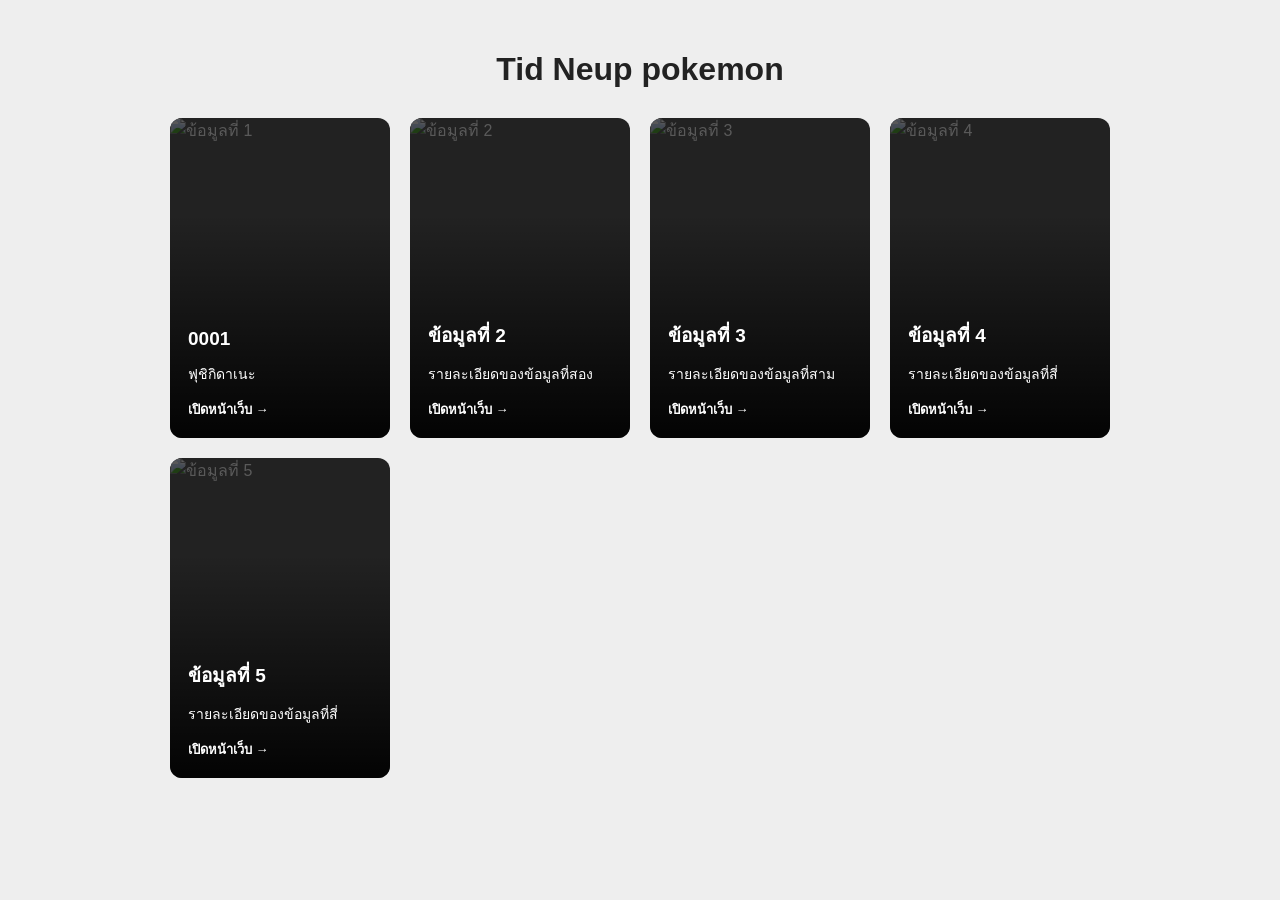
==== index.html @ 1021f781 "Add files via upload" ====
<!DOCTYPE html>
<html lang="th">
<head>
    <meta charset="UTF-8">
    <meta name="viewport" content="width=device-width, initial-scale=1.0">
    <title>Tid Neup pokemon</title>
    <link rel="stylesheet" href="in.css">
</head>
<body>

    <header class="site-header">
        <h1>Tid Neup pokemon</h1>

    </header>

    <main class="card-container">

        <a href="b1.html" class="card">
            <img src="D:\ติดหนึบpokemon\img\0001.webp" alt="ข้อมูลที่ 1">
            <div class="card-info">
                <h2>0001</h2>
                <p>ฟุชิกิดาเนะ</p>
                <span>เปิดหน้าเว็บ →</span>
            </div>
        </a>

        <a href="page2.html" class="card">
            <img src="images/picture2.jpg" alt="ข้อมูลที่ 2">
            <div class="card-info">
                <h2>ข้อมูลที่ 2</h2>
                <p>รายละเอียดของข้อมูลที่สอง</p>
                <span>เปิดหน้าเว็บ →</span>
            </div>
        </a>

        <a href="page3.html" class="card">
            <img src="images/picture3.jpg" alt="ข้อมูลที่ 3">
            <div class="card-info">
                <h2>ข้อมูลที่ 3</h2>
                <p>รายละเอียดของข้อมูลที่สาม</p>
                <span>เปิดหน้าเว็บ →</span>
            </div>
        </a>

        <a href="page4.html" class="card">
            <img src="images/picture4.jpg" alt="ข้อมูลที่ 4">
            <div class="card-info">
                <h2>ข้อมูลที่ 4</h2>
                <p>รายละเอียดของข้อมูลที่สี่</p>
                <span>เปิดหน้าเว็บ →</span>
            </div>
        </a>

        <a href="page5.html" class="card">
            <img src="images/picture4.jpg" alt="ข้อมูลที่ 5">
            <div class="card-info">
                <h2>ข้อมูลที่ 5</h2>
                <p>รายละเอียดของข้อมูลที่สี่</p>
                <span>เปิดหน้าเว็บ →</span>
            </div>
        </a>

    </main>

</body>
</html>
---- in.css ----
* {
    box-sizing: border-box;
}

body {
    margin: 0;
    padding: 30px 16px;
    background: #eeeeee;
    font-family: Arial, sans-serif;
    color: #ffffff;
}

.site-header {
    text-align: center;
    margin: 0 auto 30px;
    color: #222222;
}

/* จัดการ์ดไว้ตรงกลาง */
.card-container {
    display: grid;
    grid-template-columns: repeat(auto-fit, 220px);
    justify-content: center;
    gap: 20px;
    width: 100%;
    max-width: 940px;
    margin: 0 auto;
}

/* ตัวการ์ด */
.card {
    position: relative;
    display: block;
    width: 220px;
    height: 320px;
    overflow: hidden;
    border-radius: 12px;
    text-decoration: none;
    color: white;
    background: #222222;
    transition: transform 0.3s ease;
}

/* รูปภาพ */
.card img {
    position: absolute;
    inset: 0;
    width: 100%;
    height: 100%;
    object-fit: cover;

    /* เริ่มต้นให้ภาพมืด */
    filter: brightness(35%);
    transform: scale(1);

    transition:
        filter 0.4s ease,
        transform 0.4s ease;
}

/* ไล่สีดำด้านล่างเพื่อให้อ่านข้อความได้ */
.card::after {
    content: "";
    position: absolute;
    inset: 0;
    background: linear-gradient(
        to top,
        rgba(0, 0, 0, 0.9),
        transparent 70%
    );
    pointer-events: none;
}

/* ข้อความในการ์ด */
.card-info {
    position: absolute;
    z-index: 2;
    left: 0;
    right: 0;
    bottom: 0;
    padding: 18px;
}

.card-info h2 {
    margin: 0 0 8px;
    font-size: 19px;
}

.card-info p {
    font-size: 14px;
    line-height: 1.5;
}

.card-info span {
    font-size: 13px;
    font-weight: bold;
}

/* เมื่อเอาเมาส์ชี้ */
.card:hover img {
    filter: brightness(100%);
    transform: scale(1.12);
}

.card:hover {
    transform: translateY(-4px);
}

/* ใช้คีย์บอร์ดเลือกการ์ดได้ด้วย */
.card:focus-visible {
    outline: 3px solid #2684ff;
    outline-offset: 4px;
}

/* ลดการเคลื่อนไหว หากผู้ใช้ตั้งค่าไว้ */
@media (prefers-reduced-motion: reduce) {
    .card,
    .card img {
        transition: none;
    }
}
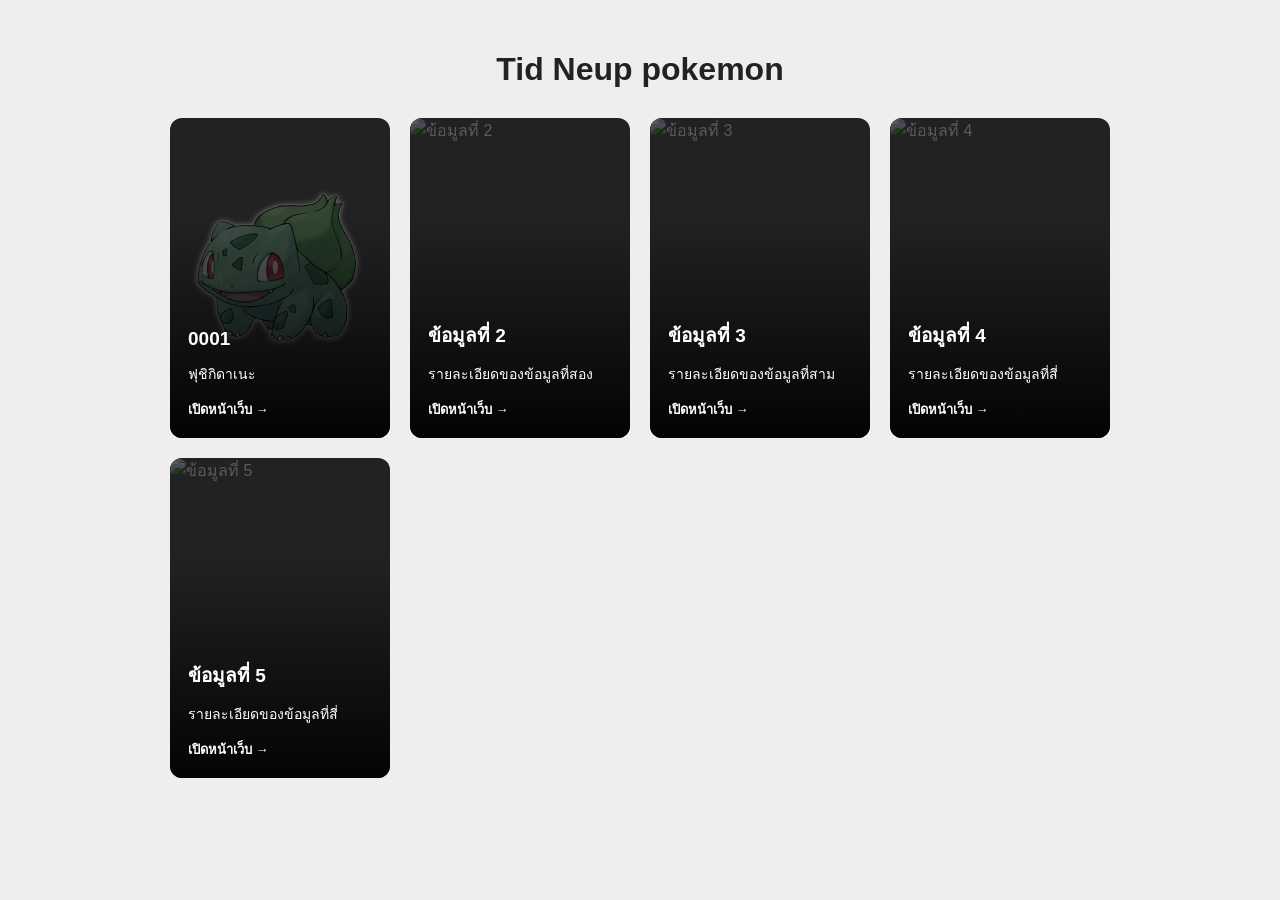
==== commit 1b6b8c87: "Add files via upload" ====
--- a/index.html
+++ b/index.html
@@ -17,7 +17,7 @@
     <main class="card-container">
 
         <a href="b1.html" class="card">
-            <img src="D:\ติดหนึบpokemon\img\0001.webp" alt="ข้อมูลที่ 1">
+            <img src="img\0001.webp" alt="ข้อมูลที่ 1">
             <div class="card-info">
                 <h2>0001</h2>
                 <p>ฟุชิกิดาเนะ</p>
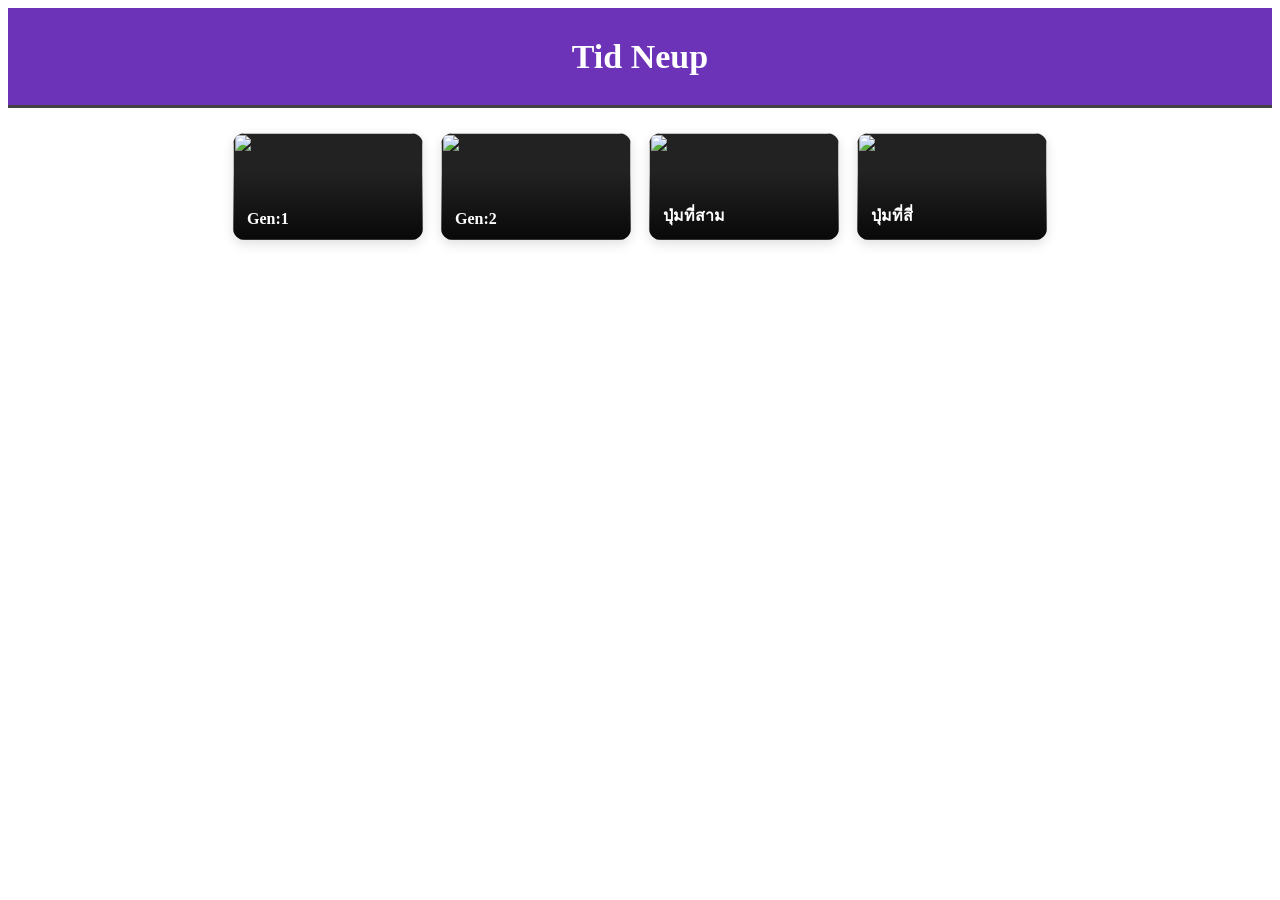
==== commit 9eeb3075: "Add files via upload" ====
--- a/index.html
+++ b/index.html
@@ -1,67 +1,45 @@
-
 <!DOCTYPE html>
-<html lang="th">
+<html lang="en">
 <head>
     <meta charset="UTF-8">
     <meta name="viewport" content="width=device-width, initial-scale=1.0">
-    <title>Tid Neup pokemon</title>
-    <link rel="stylesheet" href="in.css">
+    <title>Document</title>
+
+    <link rel="stylesheet" href="ex1.css">
 </head>
 <body>
 
-    <header class="site-header">
-        <h1>Tid Neup pokemon</h1>
+    
+<header class="site-header">
+    <h1>Tid Neup </h1>
+</header>
 
-    </header>
+    
 
-    <main class="card-container">
+<section class="button-gallery">
 
-        <a href="b1.html" class="card">
-            <img src="img\0001.webp" alt="ข้อมูลที่ 1">
-            <div class="card-info">
-                <h2>0001</h2>
-                <p>ฟุชิกิดาเนะ</p>
-                <span>เปิดหน้าเว็บ →</span>
-            </div>
-        </a>
+    <a href="gen1.html" class="image-button">
+        <img src="images/button1.jpg" alt="">
+        <span>Gen:1</span>
+    </a>
 
-        <a href="page2.html" class="card">
-            <img src="images/picture2.jpg" alt="ข้อมูลที่ 2">
-            <div class="card-info">
-                <h2>ข้อมูลที่ 2</h2>
-                <p>รายละเอียดของข้อมูลที่สอง</p>
-                <span>เปิดหน้าเว็บ →</span>
-            </div>
-        </a>
+    <a href="gen2.html" class="image-button">
+        <img src="images/button2.jpg" alt="">
+        <span>Gen:2</span>
+    </a>
 
-        <a href="page3.html" class="card">
-            <img src="images/picture3.jpg" alt="ข้อมูลที่ 3">
-            <div class="card-info">
-                <h2>ข้อมูลที่ 3</h2>
-                <p>รายละเอียดของข้อมูลที่สาม</p>
-                <span>เปิดหน้าเว็บ →</span>
-            </div>
-        </a>
+    <a href="page3.html" class="image-button">
+        <img src="images/button3.jpg" alt="">
+        <span>ปุ่มที่สาม</span>
+    </a>
 
-        <a href="page4.html" class="card">
-            <img src="images/picture4.jpg" alt="ข้อมูลที่ 4">
-            <div class="card-info">
-                <h2>ข้อมูลที่ 4</h2>
-                <p>รายละเอียดของข้อมูลที่สี่</p>
-                <span>เปิดหน้าเว็บ →</span>
-            </div>
-        </a>
+    <a href="page4.html" class="image-button">
+        <img src="images/button4.jpg" alt="">
+        <span>ปุ่มที่สี่</span>
+    </a>
 
-        <a href="page5.html" class="card">
-            <img src="images/picture4.jpg" alt="ข้อมูลที่ 5">
-            <div class="card-info">
-                <h2>ข้อมูลที่ 5</h2>
-                <p>รายละเอียดของข้อมูลที่สี่</p>
-                <span>เปิดหน้าเว็บ →</span>
-            </div>
-        </a>
+</section>
 
-    </main>
 
 </body>
 </html>
--- a/ex1.css
+++ b/ex1.css
@@ -0,0 +1,143 @@
+
+/* พื้นที่รวมปุ่ม */
+.button-gallery {
+    display: grid;
+    grid-template-columns: repeat(
+        auto-fit,
+        minmax(min(100%, 220px), 280px)
+    );
+    justify-content: center;
+    align-items: start;
+    gap: 18px;
+    width: 100%;
+    max-width: 1000px;
+    margin: 35px auto;
+    padding: 0 10px;
+}
+
+/* ปุ่มรูปภาพ */
+.image-button {
+    position: relative;
+    display: block;
+    width: 100%;
+    aspect-ratio: 16 / 9;
+    overflow: hidden;
+    border-radius: 12px;
+    background: #222;
+    text-decoration: none;
+    color: white;
+    box-shadow: 0 4px 12px #00000020;
+    transition: transform 0.2s ease,
+                box-shadow 0.2s ease;
+}
+
+/* รูปในปุ่ม */
+.image-button img {
+    width: 100%;
+    height: 100%;
+    display: block;
+    object-fit: cover;
+    transition: transform 0.3s ease;
+}
+
+/* ไล่สีด้านล่างเพื่อให้อ่านข้อความได้ */
+.image-button::after {
+    content: "";
+    position: absolute;
+    inset: 0;
+    background: linear-gradient(
+        to top,
+        rgba(0, 0, 0, 0.75),
+        transparent 65%
+    );
+    pointer-events: none;
+}
+
+/* ชื่อปุ่ม */
+.image-button span {
+    position: absolute;
+    z-index: 1;
+    left: 14px;
+    right: 14px;
+    bottom: 12px;
+    font-size: 16px;
+    font-weight: bold;
+    overflow-wrap: anywhere;
+}
+
+/* เอฟเฟกต์ตอนชี้เมาส์ */
+.image-button:hover {
+    transform: translateY(-3px);
+    box-shadow: 0 8px 20px #00000025;
+}
+
+.image-button:hover img {
+    transform: scale(1.06);
+}
+
+/* รองรับการใช้งานด้วยคีย์บอร์ด */
+.image-button:focus-visible {
+    outline: 3px solid #2684ff;
+    outline-offset: 3px;
+}
+
+/* ลดเอฟเฟกต์เมื่อผู้ใช้ตั้งค่าให้ลดการเคลื่อนไหว */
+@media (prefers-reduced-motion: reduce) {
+    .image-button,
+    .image-button img {
+        transition: none;
+    }
+}
+
+
+/* กรอบชื่อเว็บไซต์ด้านบน */
+.site-header {
+    width: 100%;
+    min-height: 100px;
+    box-sizing: border-box;
+    display: flex;
+    align-items: center;
+    justify-content: center;
+    padding: 20px;
+    margin: 0 auto 25px;
+    background: #6c32b8;
+    color: white;
+    border-bottom: 3px solid #444;
+}
+
+.site-header h1 {
+    margin: 0;
+    font-size: clamp(22px, 4vw, 34px);
+    text-align: center;
+    overflow-wrap: anywhere;
+}
+
+/* ลดขนาดปุ่มและจัดให้อยู่ตรงกลาง */
+.button-gallery {
+    display: grid;
+    grid-template-columns: repeat(2, minmax(0, 190px));
+    justify-content: center;
+    align-items: start;
+    gap: 14px;
+    width: 100%;
+    max-width: 850px;
+    box-sizing: border-box;
+    margin: 25px auto;
+    padding: 0 12px;
+}
+
+/* ปุ่มรูปภาพ */
+.image-button {
+    width: 100%;
+    min-width: 0;
+    aspect-ratio: 16 / 9;
+}
+
+/* จอใหญ่แสดงปุ่มได้หลายคอลัมน์ */
+@media (min-width: 700px) {
+    .button-gallery {
+        grid-template-columns:
+            repeat(auto-fit, minmax(160px, 190px));
+        gap: 18px;
+    }
+}
